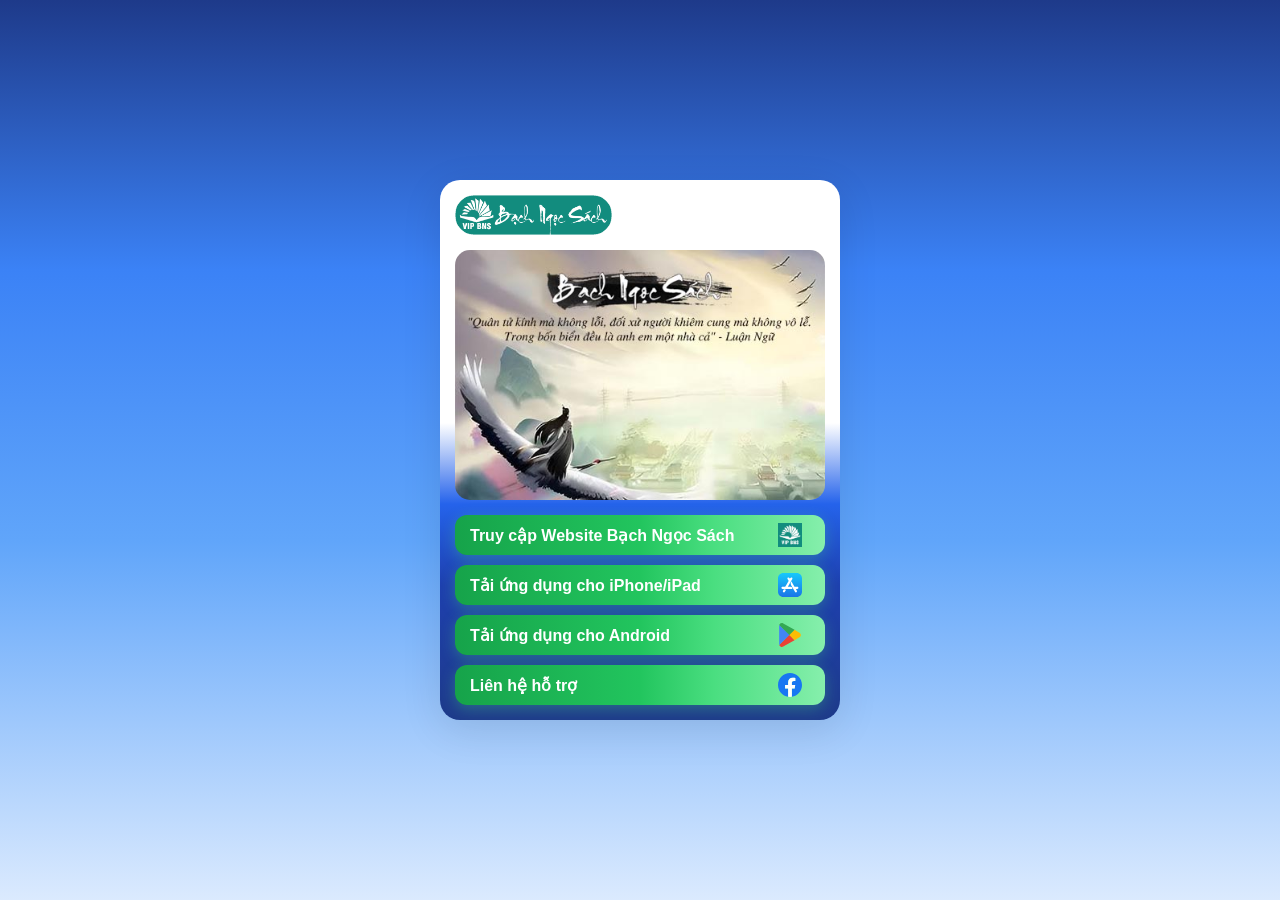
==== index.html @ 03d80acd "add ios link" ====
<!DOCTYPE html>
<html lang="vi">
  <head>
    <meta charset="UTF-8" />
    <meta name="viewport" content="width=device-width, initial-scale=1.0" />
    <title>Bạch Ngọc Sách</title>
    <link rel="icon" type="image/png" href="/images/logo-bns.png" />
    <link rel="stylesheet" href="/styles.css?v=a22ddf" />
  </head>
  <body>
    <div class="container">
      <!-- Header with Logo -->
      <header class="header">
        <div class="logo">
          <img
            src="/images/header-logo.6b9a5719.png"
            alt="Bạch Ngọc Sách"
            class="logo-icon"
          />
        </div>
      </header>

      <main class="main-content">
        <div class="illustration-container"></div>
      </main>

      <section class="action-buttons">
        <a
          href="https://bachngocsach.link"
          target="_blank"
          class="btn btn-website"
        >
          <span>Truy cập Website Bạch Ngọc Sách</span>
          <span class="btn-icon">
            <img src="/images/logo-bns.png" alt="Bạch Ngọc Sách" />
          </span>
        </a>

        <a
          href="https://apps.apple.com/vn/app/b%E1%BA%A1ch-ng%E1%BB%8Dc-s%C3%A1ch/id1672932706"
          class="btn btn-ios"
        >
          <span>Tải ứng dụng cho iPhone/iPad</span>
          <span class="btn-icon">
            <img src="/images/ios.svg" alt="iOS" />
          </span>
        </a>

        <a href="/files/BNS-app-1024.apk" class="btn btn-android" download>
          <span>Tải ứng dụng cho Android</span>
          <span class="btn-icon">
            <img src="/images/android.svg" alt="Android" />
          </span>
        </a>

        <a
          href="http://m.me/vip.bachngocsach"
          target="_blank"
          class="btn btn-support"
        >
          <span>Liên hệ hỗ trợ</span>
          <span class="btn-icon">
            <img src="/images/fb.svg" alt="Facebook" />
          </span>
        </a>
      </section>
    </div>

    <script src="/script.js"></script>
  </body>
</html>
---- styles.css ----
* {
  margin: 0;
  padding: 0;
  box-sizing: border-box;
}

body {
  font-family: -apple-system, BlinkMacSystemFont, 'Segoe UI', 'Roboto', 'Oxygen',
    'Ubuntu', 'Cantarell', sans-serif;
  background: linear-gradient(
    180deg,
    #1e3a8a 0%,
    #3b82f6 30%,
    #60a5fa 60%,
    #dbeafe 100%
  );
  min-height: 100vh;
  padding: 20px;
  display: flex;
  justify-content: center;
  align-items: center;
}

.container {
  max-width: 400px;
  width: 100%;
  background: linear-gradient(
    180deg,
    white 0%,
    white 45%,
    #2563eb 60%,
    #1e40af 75%,
    #1e3a8a 100%
  );
  border-radius: 20px;
  box-shadow: 0 10px 40px rgba(0, 0, 0, 0.1);
  overflow: hidden;
  padding: 15px;
  display: flex;
  flex-direction: column;
}

.logo {
  display: flex;
  align-items: center;
}

.logo-icon {
  height: 40px;
  width: auto;
  display: block;
}

.logo-text {
  font-size: 24px;
  font-weight: bold;
  color: #1e293b;
  letter-spacing: 1px;
}

/* Main Content - Illustration Area */
.main-content {
  margin: 15px 0 0 0;
}

.illustration-container {
  background-image: url('/images/bg.jpg');
  background-size: cover;
  background-position: center;
  background-repeat: no-repeat;
  border-radius: 15px;
  padding: 20px 15px;
  min-height: 250px;
  position: relative;
  overflow: hidden;
}

/* Action Buttons */
.action-buttons {
  display: flex;
  flex-direction: column;
  margin-top: 15px;
}

.action-buttons .btn {
  margin-bottom: 10px;
}

.action-buttons .btn:last-child {
  margin-bottom: 0;
}

.btn {
  display: flex;
  align-items: center;
  justify-content: space-between;
  padding: 0 15px;
  background: linear-gradient(
    90deg,
    #16a34a 0%,
    #22c55e 50%,
    #4ade80 70%,
    #86efac 100%
  );
  color: white;
  text-decoration: none;
  border-radius: 12px;
  font-size: 16px;
  font-weight: 600;
  transition: all 0.3s ease;
  box-shadow: 0 4px 15px rgba(74, 222, 128, 0.3);
  cursor: pointer;
  border: none;
  width: 100%;
}

.btn:hover {
  transform: translateY(-2px);
  box-shadow: 0 6px 20px rgba(74, 222, 128, 0.4);
}

.btn:active {
  transform: translateY(0);
}

.btn-icon {
  width: 40px;
  height: 40px;
  display: flex;
  align-items: center;
  justify-content: center;
  border-radius: 50%;
  flex-shrink: 0;
}

.btn-icon img {
  width: 24px;
  height: 24px;
  display: block;
  max-width: 100%;
  max-height: 100%;
}

/* Responsive */
@media (max-width: 480px) {
  body {
    align-items: flex-start;
    padding-top: 20px;
  }

  .container {
    padding: 15px 15px;
    border-radius: 15px;
    margin-top: 0;
  }

  .logo-text {
    font-size: 20px;
  }

  .illustration-container {
    min-height: 250px;
    padding: 20px 15px;
  }

  .btn {
    padding: 15px 18px;
    font-size: 15px;
  }
}
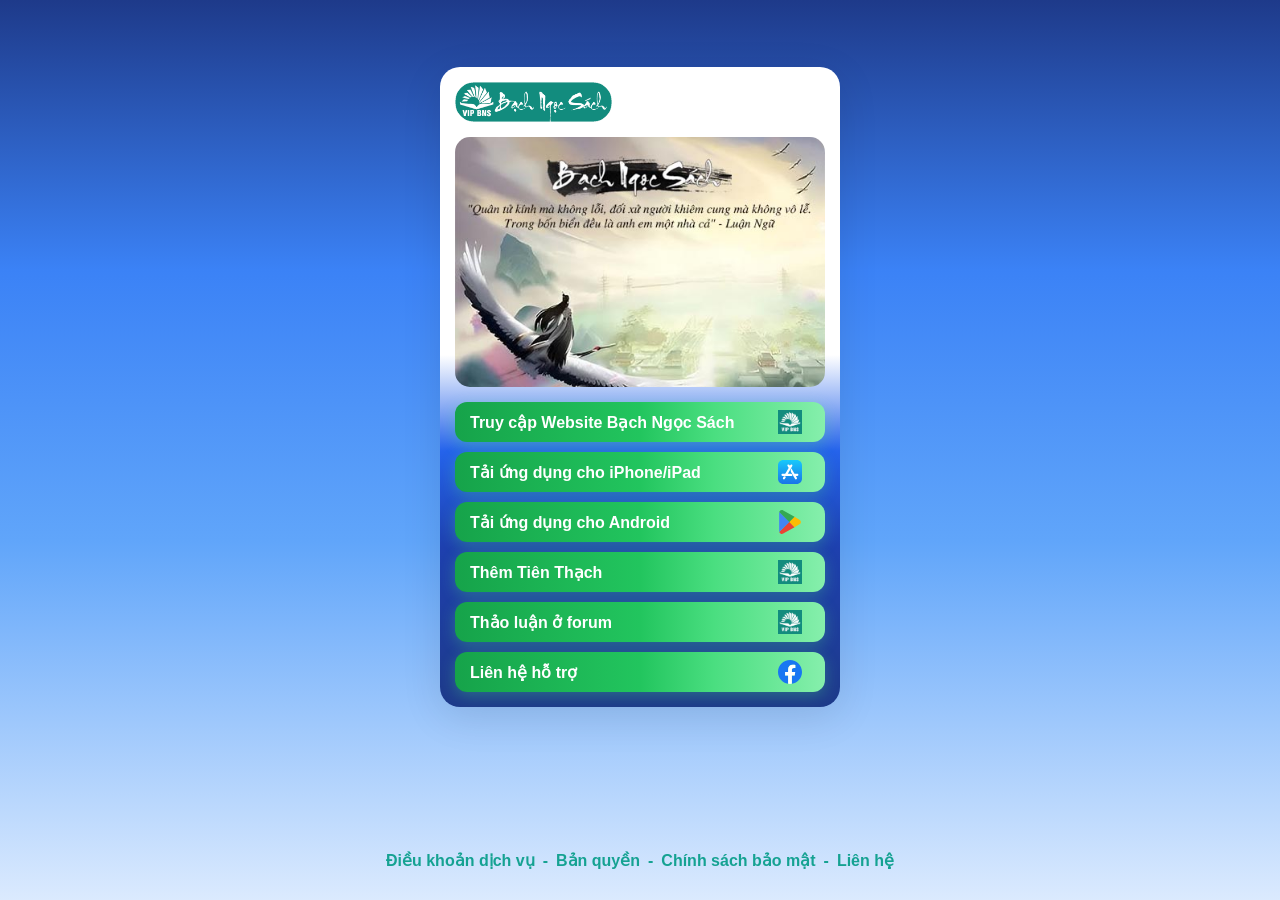
==== commit 0ffea897: "add policy links" ====
--- a/index.html
+++ b/index.html
@@ -1,4 +1,4 @@
-<!DOCTYPE html>
+<!doctype html>
 <html lang="vi">
   <head>
     <meta charset="UTF-8" />
@@ -46,10 +46,36 @@
           </span>
         </a>
 
-        <a href="/files/BNS-app-1024.apk" class="btn btn-android" download>
+        <a
+          href="/files/BNS-app-1027.apk"
+          download="BNS-app-1027.apk"
+          class="btn btn-android"
+        >
           <span>Tải ứng dụng cho Android</span>
           <span class="btn-icon">
             <img src="/images/android.svg" alt="Android" />
+          </span>
+        </a>
+
+        <a
+          href="https://bachngocsach.vn"
+          target="_blank"
+          class="btn btn-website"
+        >
+          <span>Thêm Tiên Thạch</span>
+          <span class="btn-icon">
+            <img src="/images/logo-bns.png" alt="Bạch Ngọc Sách" />
+          </span>
+        </a>
+
+        <a
+          href="https://bachngocsach.cc/forum/"
+          target="_blank"
+          class="btn btn-website"
+        >
+          <span>Thảo luận ở forum</span>
+          <span class="btn-icon">
+            <img src="/images/logo-bns.png" alt="Forum Bạch Ngọc Sách" />
           </span>
         </a>
 
@@ -66,6 +92,18 @@
       </section>
     </div>
 
+    <footer class="footer">
+      <div class="footer-links">
+        <a href="/policy.html?type=4">Điều khoản dịch vụ</a>
+        <span>-</span>
+        <a href="/policy.html?type=5">Bản quyền</a>
+        <span>-</span>
+        <a href="/policy.html?type=6">Chính sách bảo mật</a>
+        <span>-</span>
+        <a href="/policy.html?type=7">Liên hệ</a>
+      </div>
+    </footer>
+    
     <script src="/script.js"></script>
   </body>
 </html>
--- a/styles.css
+++ b/styles.css
@@ -17,6 +17,7 @@
   min-height: 100vh;
   padding: 20px;
   display: flex;
+  flex-direction: column;
   justify-content: center;
   align-items: center;
 }
@@ -38,6 +39,8 @@
   padding: 15px;
   display: flex;
   flex-direction: column;
+  margin-top: auto;
+  margin-bottom: auto;
 }
 
 .logo {
@@ -168,3 +171,50 @@
     font-size: 15px;
   }
 }
+/* Footer */
+.footer {
+  margin-top: auto;
+  text-align: center;
+  padding: 30px 0 10px;
+  width: 100%;
+}
+
+.footer-links {
+  display: flex;
+  flex-wrap: wrap;
+  justify-content: center;
+  align-items: center;
+  font-weight: 700;
+  gap: 8px;
+  margin-top: 20px;
+}
+
+.footer-links a {
+  color: #15a292;
+  text-decoration: none;
+  transition: opacity 0.2s;
+}
+
+.footer-links a:hover {
+  opacity: 0.8;
+}
+
+.footer-links span {
+  color: #15a292;
+  font-weight: 700;
+}
+
+.mobile-break {
+  display: none;
+}
+
+@media (max-width: 480px) {
+  .desktop-only {
+    display: none;
+  }
+  .mobile-break {
+    display: block;
+    width: 100%;
+    height: 0;
+  }
+}
